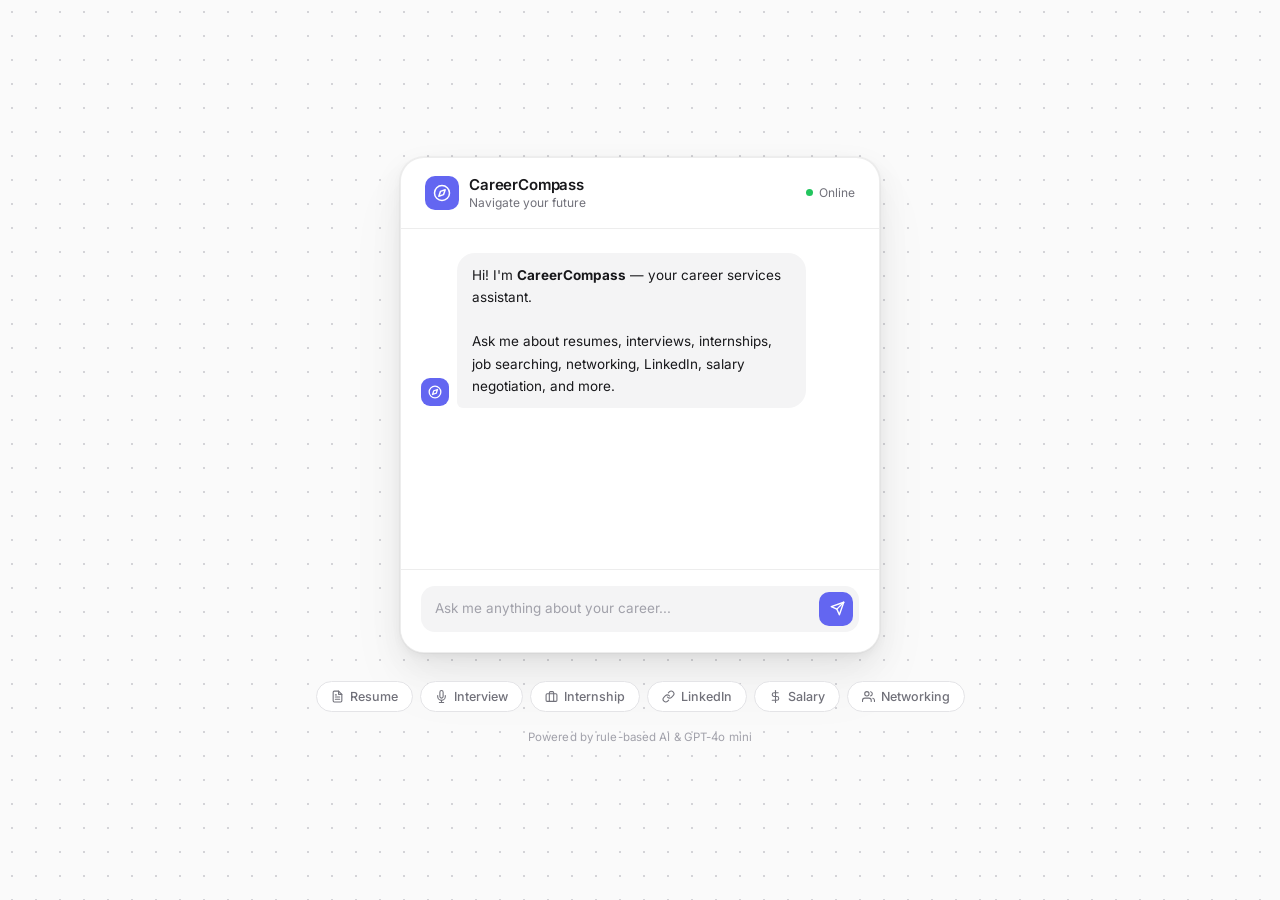
==== templates/index.html @ b81b50ea "Initial Commit" ====
<!DOCTYPE html>
<html lang="en">
<head>
  <meta charset="UTF-8" />
  <meta name="viewport" content="width=device-width, initial-scale=1.0" />
  <title>CareerCompass</title>
  <link rel="stylesheet" href="/static/style.css" />
</head>
<body>

  <!-- Chat Card -->
  <div class="chat-card">

    <!-- Header -->
    <div class="chat-header">
      <div class="header-icon">
        <!-- Compass icon -->
        <svg viewBox="0 0 24 24">
          <circle cx="12" cy="12" r="10"/>
          <polygon points="16.24 7.76 14.12 14.12 7.76 16.24 9.88 9.88 16.24 7.76"/>
        </svg>
      </div>
      <div class="header-text">
        <h1>CareerCompass</h1>
        <p>Navigate your future</p>
      </div>
      <div class="header-status">
        <div class="status-dot"></div>
        Online
      </div>
    </div>

    <!-- Messages -->
    <div class="chat-messages" id="chat-messages">

      <!-- Welcome message -->
      <div class="message bot">
        <div class="avatar bot-avatar">
          <svg viewBox="0 0 24 24">
            <circle cx="12" cy="12" r="10"/>
            <polygon points="16.24 7.76 14.12 14.12 7.76 16.24 9.88 9.88 16.24 7.76"/>
          </svg>
        </div>
        <div class="bubble">
          Hi! I'm <strong>CareerCompass</strong> — your career services assistant.<br><br>
          Ask me about resumes, interviews, internships, job searching, networking, LinkedIn, salary negotiation, and more.
        </div>
      </div>

      <!-- Typing indicator (hidden by default) -->
      <div class="typing-indicator" id="typing-indicator">
        <div class="avatar bot-avatar">
          <svg viewBox="0 0 24 24">
            <circle cx="12" cy="12" r="10"/>
            <polygon points="16.24 7.76 14.12 14.12 7.76 16.24 9.88 9.88 16.24 7.76"/>
          </svg>
        </div>
        <div class="typing-bubble">
          <div class="typing-dot"></div>
          <div class="typing-dot"></div>
          <div class="typing-dot"></div>
        </div>
      </div>

    </div>

    <!-- Input -->
    <div class="chat-input-area">
      <div class="input-row">
        <textarea
          id="user-input"
          rows="1"
          placeholder="Ask me anything about your career..."
        ></textarea>
        <button id="send-btn" aria-label="Send">
          <!-- Send arrow -->
          <svg viewBox="0 0 24 24">
            <line x1="22" y1="2" x2="11" y2="13"/>
            <polygon points="22 2 15 22 11 13 2 9 22 2"/>
          </svg>
        </button>
      </div>
    </div>

  </div>

  <!-- Quick-start chips (below card) -->
  <div class="chips-row">
    <button class="chip" onclick="sendChip('How do I write a resume?')">
      <!-- Document icon -->
      <svg viewBox="0 0 24 24"><path d="M14 2H6a2 2 0 0 0-2 2v16a2 2 0 0 0 2 2h12a2 2 0 0 0 2-2V8z"/><polyline points="14 2 14 8 20 8"/><line x1="16" y1="13" x2="8" y2="13"/><line x1="16" y1="17" x2="8" y2="17"/><polyline points="10 9 9 9 8 9"/></svg>
      Resume
    </button>
    <button class="chip" onclick="sendChip('How do I prepare for a job interview?')">
      <!-- Mic icon -->
      <svg viewBox="0 0 24 24"><path d="M12 1a3 3 0 0 0-3 3v8a3 3 0 0 0 6 0V4a3 3 0 0 0-3-3z"/><path d="M19 10v2a7 7 0 0 1-14 0v-2"/><line x1="12" y1="19" x2="12" y2="23"/><line x1="8" y1="23" x2="16" y2="23"/></svg>
      Interview
    </button>
    <button class="chip" onclick="sendChip('How do I find an internship?')">
      <!-- Briefcase icon -->
      <svg viewBox="0 0 24 24"><rect x="2" y="7" width="20" height="14" rx="2" ry="2"/><path d="M16 21V5a2 2 0 0 0-2-2h-4a2 2 0 0 0-2 2v16"/></svg>
      Internship
    </button>
    <button class="chip" onclick="sendChip('How do I optimize my LinkedIn profile?')">
      <!-- Link icon -->
      <svg viewBox="0 0 24 24"><path d="M10 13a5 5 0 0 0 7.54.54l3-3a5 5 0 0 0-7.07-7.07l-1.72 1.71"/><path d="M14 11a5 5 0 0 0-7.54-.54l-3 3a5 5 0 0 0 7.07 7.07l1.71-1.71"/></svg>
      LinkedIn
    </button>
    <button class="chip" onclick="sendChip('How do I negotiate my salary?')">
      <!-- Dollar icon -->
      <svg viewBox="0 0 24 24"><line x1="12" y1="1" x2="12" y2="23"/><path d="M17 5H9.5a3.5 3.5 0 0 0 0 7h5a3.5 3.5 0 0 1 0 7H6"/></svg>
      Salary
    </button>
    <button class="chip" onclick="sendChip('How do I start networking?')">
      <!-- Users icon -->
      <svg viewBox="0 0 24 24"><path d="M17 21v-2a4 4 0 0 0-4-4H5a4 4 0 0 0-4 4v2"/><circle cx="9" cy="7" r="4"/><path d="M23 21v-2a4 4 0 0 0-3-3.87"/><path d="M16 3.13a4 4 0 0 1 0 7.75"/></svg>
      Networking
    </button>
  </div>

  <!-- Footer -->
  <p class="page-footer">Powered by rule-based AI &amp; GPT-4o mini</p>

  <script>
    const messagesEl = document.getElementById('chat-messages');
    const inputEl    = document.getElementById('user-input');
    const sendBtn    = document.getElementById('send-btn');
    const typingEl   = document.getElementById('typing-indicator');

    // Auto-resize textarea
    inputEl.addEventListener('input', () => {
      inputEl.style.height = 'auto';
      inputEl.style.height = Math.min(inputEl.scrollHeight, 80) + 'px';
    });

    // Enter to send, Shift+Enter for newline
    inputEl.addEventListener('keydown', (e) => {
      if (e.key === 'Enter' && !e.shiftKey) {
        e.preventDefault();
        sendMessage();
      }
    });

    sendBtn.addEventListener('click', sendMessage);

    function sendChip(text) {
      inputEl.value = text;
      sendMessage();
    }

    function appendMessage(role, text) {
      // Remove typing indicator before appending
      typingEl.classList.remove('visible');

      const wrapper = document.createElement('div');
      wrapper.className = `message ${role}`;

      const avatarSVG = `
        <svg viewBox="0 0 24 24">
          <circle cx="12" cy="12" r="10"/>
          <polygon points="16.24 7.76 14.12 14.12 7.76 16.24 9.88 9.88 16.24 7.76"/>
        </svg>`;

      const userAvatarSVG = `
        <svg viewBox="0 0 24 24">
          <path d="M20 21v-2a4 4 0 0 0-4-4H8a4 4 0 0 0-4 4v2"/>
          <circle cx="12" cy="7" r="4"/>
        </svg>`;

      if (role === 'bot') {
        wrapper.innerHTML = `
          <div class="avatar bot-avatar">${avatarSVG}</div>
          <div class="bubble">${escapeHtml(text)}</div>`;
      } else {
        wrapper.innerHTML = `
          <div class="avatar user-avatar">${userAvatarSVG}</div>
          <div class="bubble">${escapeHtml(text)}</div>`;
      }

      // Insert before typing indicator
      messagesEl.insertBefore(wrapper, typingEl);
      scrollToBottom();
    }

    function showTyping() {
      typingEl.classList.add('visible');
      scrollToBottom();
    }

    function scrollToBottom() {
      messagesEl.scrollTop = messagesEl.scrollHeight;
    }

    function escapeHtml(str) {
      return str
        .replace(/&/g, '&amp;')
        .replace(/</g, '&lt;')
        .replace(/>/g, '&gt;')
        .replace(/\n/g, '<br>');
    }

    async function sendMessage() {
      const text = inputEl.value.trim();
      if (!text) return;

      // Clear input
      inputEl.value = '';
      inputEl.style.height = 'auto';

      // Show user message
      appendMessage('user', text);

      // Show typing indicator
      showTyping();

      try {
        const res = await fetch('/chat', {
          method: 'POST',
          headers: { 'Content-Type': 'application/json' },
          body: JSON.stringify({ message: text }),
        });
        const data = await res.json();
        appendMessage('bot', data.response);
      } catch {
        appendMessage('bot', 'Sorry, something went wrong. Please try again.');
      }
    }
  </script>

</body>
</html>
---- static/style.css ----
@import url('https://fonts.googleapis.com/css2?family=Inter:wght@400;500;600&display=swap');

*, *::before, *::after {
  box-sizing: border-box;
  margin: 0;
  padding: 0;
}

:root {
  --indigo: #6366f1;
  --indigo-light: #eef2ff;
  --indigo-hover: #4f46e5;
  --text-primary: #18181b;
  --text-secondary: #71717a;
  --border: rgba(0, 0, 0, 0.07);
  --bubble-bot: #f4f4f5;
  --white: #ffffff;
  --radius-card: 24px;
  --radius-bubble: 18px;
}

html, body {
  height: 100%;
  font-family: 'Inter', -apple-system, BlinkMacSystemFont, sans-serif;
  background-color: #fafafa;
  background-image: radial-gradient(circle, #d4d4d8 1px, transparent 1px);
  background-size: 24px 24px;
  display: flex;
  flex-direction: column;
  align-items: center;
  justify-content: center;
  min-height: 100vh;
  padding: 40px 20px;
  color: var(--text-primary);
  -webkit-font-smoothing: antialiased;
}

/* ── Page entrance animation ── */
@keyframes pageIn {
  from { opacity: 0; transform: translateY(16px) scale(0.98); }
  to   { opacity: 1; transform: translateY(0) scale(1); }
}

/* ── Card ── */
.chat-card {
  width: 100%;
  max-width: 480px;
  background: var(--white);
  border-radius: var(--radius-card);
  border: 1px solid var(--border);
  box-shadow:
    0 0 0 1px rgba(0,0,0,0.03),
    0 4px 8px rgba(0,0,0,0.04),
    0 12px 32px rgba(0,0,0,0.07),
    0 32px 64px rgba(0,0,0,0.04);
  display: flex;
  flex-direction: column;
  overflow: hidden;
  animation: pageIn 0.45s cubic-bezier(0.22, 1, 0.36, 1) both;
}

/* ── Header ── */
.chat-header {
  display: flex;
  align-items: center;
  gap: 10px;
  padding: 18px 24px;
  border-bottom: 1px solid var(--border);
}

.header-icon {
  width: 34px;
  height: 34px;
  background: var(--indigo);
  border-radius: 10px;
  display: flex;
  align-items: center;
  justify-content: center;
  flex-shrink: 0;
}

.header-icon svg {
  width: 18px;
  height: 18px;
  color: white;
  fill: none;
  stroke: currentColor;
  stroke-width: 2;
  stroke-linecap: round;
  stroke-linejoin: round;
}

.header-text h1 {
  font-size: 15px;
  font-weight: 600;
  letter-spacing: -0.01em;
  color: var(--text-primary);
  line-height: 1.2;
}

.header-text p {
  font-size: 12px;
  color: var(--text-secondary);
  margin-top: 1px;
}

.header-status {
  margin-left: auto;
  display: flex;
  align-items: center;
  gap: 6px;
  font-size: 12px;
  color: var(--text-secondary);
}

.status-dot {
  width: 7px;
  height: 7px;
  border-radius: 50%;
  background: #22c55e;
  animation: pulse-dot 2s ease-in-out infinite;
}

@keyframes pulse-dot {
  0%, 100% { opacity: 1; }
  50%       { opacity: 0.5; }
}

/* ── Messages area ── */
.chat-messages {
  flex: 1;
  overflow-y: auto;
  padding: 24px 20px;
  display: flex;
  flex-direction: column;
  gap: 14px;
  min-height: 340px;
  max-height: 400px;
  scroll-behavior: smooth;
}

.chat-messages::-webkit-scrollbar { width: 4px; }
.chat-messages::-webkit-scrollbar-track { background: transparent; }
.chat-messages::-webkit-scrollbar-thumb { background: #e4e4e7; border-radius: 4px; }

/* ── Message entrance animation ── */
@keyframes msgIn {
  from { opacity: 0; transform: translateY(10px); }
  to   { opacity: 1; transform: translateY(0); }
}

.message {
  display: flex;
  gap: 8px;
  align-items: flex-end;
  animation: msgIn 0.28s cubic-bezier(0.22, 1, 0.36, 1) both;
  max-width: 88%;
}

.message.user {
  align-self: flex-end;
  flex-direction: row-reverse;
}

.message.bot {
  align-self: flex-start;
}

/* ── Avatars ── */
.avatar {
  width: 28px;
  height: 28px;
  border-radius: 9px;
  display: flex;
  align-items: center;
  justify-content: center;
  flex-shrink: 0;
  margin-bottom: 2px;
}

.avatar.bot-avatar {
  background: var(--indigo);
}

.avatar.bot-avatar svg {
  width: 14px;
  height: 14px;
  color: white;
  fill: none;
  stroke: currentColor;
  stroke-width: 2.2;
  stroke-linecap: round;
  stroke-linejoin: round;
}

.avatar.user-avatar {
  background: #e4e4e7;
}

.avatar.user-avatar svg {
  width: 14px;
  height: 14px;
  color: #71717a;
  fill: none;
  stroke: currentColor;
  stroke-width: 2;
  stroke-linecap: round;
  stroke-linejoin: round;
}

/* ── Bubbles ── */
.bubble {
  padding: 11px 15px;
  font-size: 13.5px;
  line-height: 1.65;
  border-radius: var(--radius-bubble);
  max-width: 100%;
  word-break: break-word;
}

.message.bot .bubble {
  background: var(--bubble-bot);
  color: var(--text-primary);
  border-bottom-left-radius: 6px;
}

.message.user .bubble {
  background: var(--indigo);
  color: white;
  border-bottom-right-radius: 6px;
}

/* ── Typing indicator ── */
.typing-indicator {
  display: none;
  align-self: flex-start;
  gap: 8px;
  align-items: flex-end;
  animation: msgIn 0.28s cubic-bezier(0.22, 1, 0.36, 1) both;
}

.typing-indicator.visible {
  display: flex;
}

.typing-bubble {
  background: var(--bubble-bot);
  border-radius: var(--radius-bubble);
  border-bottom-left-radius: 6px;
  padding: 13px 16px;
  display: flex;
  gap: 5px;
  align-items: center;
}

.typing-dot {
  width: 6px;
  height: 6px;
  border-radius: 50%;
  background: #a1a1aa;
  animation: typingPulse 1.2s ease-in-out infinite;
}

.typing-dot:nth-child(1) { animation-delay: 0s; }
.typing-dot:nth-child(2) { animation-delay: 0.2s; }
.typing-dot:nth-child(3) { animation-delay: 0.4s; }

@keyframes typingPulse {
  0%, 60%, 100% { transform: scale(1);   opacity: 0.4; }
  30%           { transform: scale(1.5); opacity: 1;   }
}

/* ── Input area ── */
.chat-input-area {
  padding: 16px 20px 20px;
  border-top: 1px solid var(--border);
  background: var(--white);
}

.input-row {
  display: flex;
  align-items: center;
  gap: 8px;
  background: #f4f4f5;
  border-radius: 14px;
  padding: 6px 6px 6px 14px;
  transition: box-shadow 0.2s ease, background 0.2s ease;
}

.input-row:focus-within {
  background: var(--white);
  box-shadow: 0 0 0 2px var(--indigo);
}

#user-input {
  flex: 1;
  border: none;
  background: transparent;
  font-family: inherit;
  font-size: 13.5px;
  color: var(--text-primary);
  outline: none;
  resize: none;
  line-height: 1.5;
  max-height: 80px;
  overflow-y: auto;
  padding: 4px 0;
}

#user-input::placeholder { color: #a1a1aa; }

#send-btn {
  width: 34px;
  height: 34px;
  border-radius: 10px;
  background: var(--indigo);
  border: none;
  cursor: pointer;
  display: flex;
  align-items: center;
  justify-content: center;
  flex-shrink: 0;
  transition: background 0.15s ease, transform 0.15s ease, box-shadow 0.15s ease;
}

#send-btn:hover {
  background: var(--indigo-hover);
  transform: scale(1.06);
  box-shadow: 0 4px 12px rgba(99, 102, 241, 0.4);
}

#send-btn:active { transform: scale(0.97); }

#send-btn svg {
  width: 15px;
  height: 15px;
  color: white;
  fill: none;
  stroke: currentColor;
  stroke-width: 2.2;
  stroke-linecap: round;
  stroke-linejoin: round;
  transform: translateX(1px);
}

/* ── Quick chips ── */
.chips-row {
  display: flex;
  flex-wrap: wrap;
  gap: 7px;
  margin-top: 28px;
  justify-content: center;
  animation: pageIn 0.5s 0.15s cubic-bezier(0.22, 1, 0.36, 1) both;
}

.chip {
  background: var(--white);
  border: 1px solid #e4e4e7;
  border-radius: 999px;
  padding: 7px 14px;
  font-size: 12.5px;
  font-family: inherit;
  color: var(--text-secondary);
  cursor: pointer;
  transition: all 0.18s ease;
  display: flex;
  align-items: center;
  gap: 6px;
  font-weight: 500;
}

.chip svg {
  width: 13px;
  height: 13px;
  flex-shrink: 0;
  stroke: currentColor;
  fill: none;
  stroke-width: 2;
  stroke-linecap: round;
  stroke-linejoin: round;
}

.chip:hover {
  background: var(--indigo-light);
  border-color: #c7d2fe;
  color: var(--indigo);
  transform: translateY(-2px);
  box-shadow: 0 4px 12px rgba(99, 102, 241, 0.12);
}

.chip:active { transform: translateY(0); }

/* ── Footer tagline ── */
.page-footer {
  margin-top: 18px;
  font-size: 11.5px;
  color: #a1a1aa;
  letter-spacing: 0.01em;
  animation: pageIn 0.5s 0.25s cubic-bezier(0.22, 1, 0.36, 1) both;
}
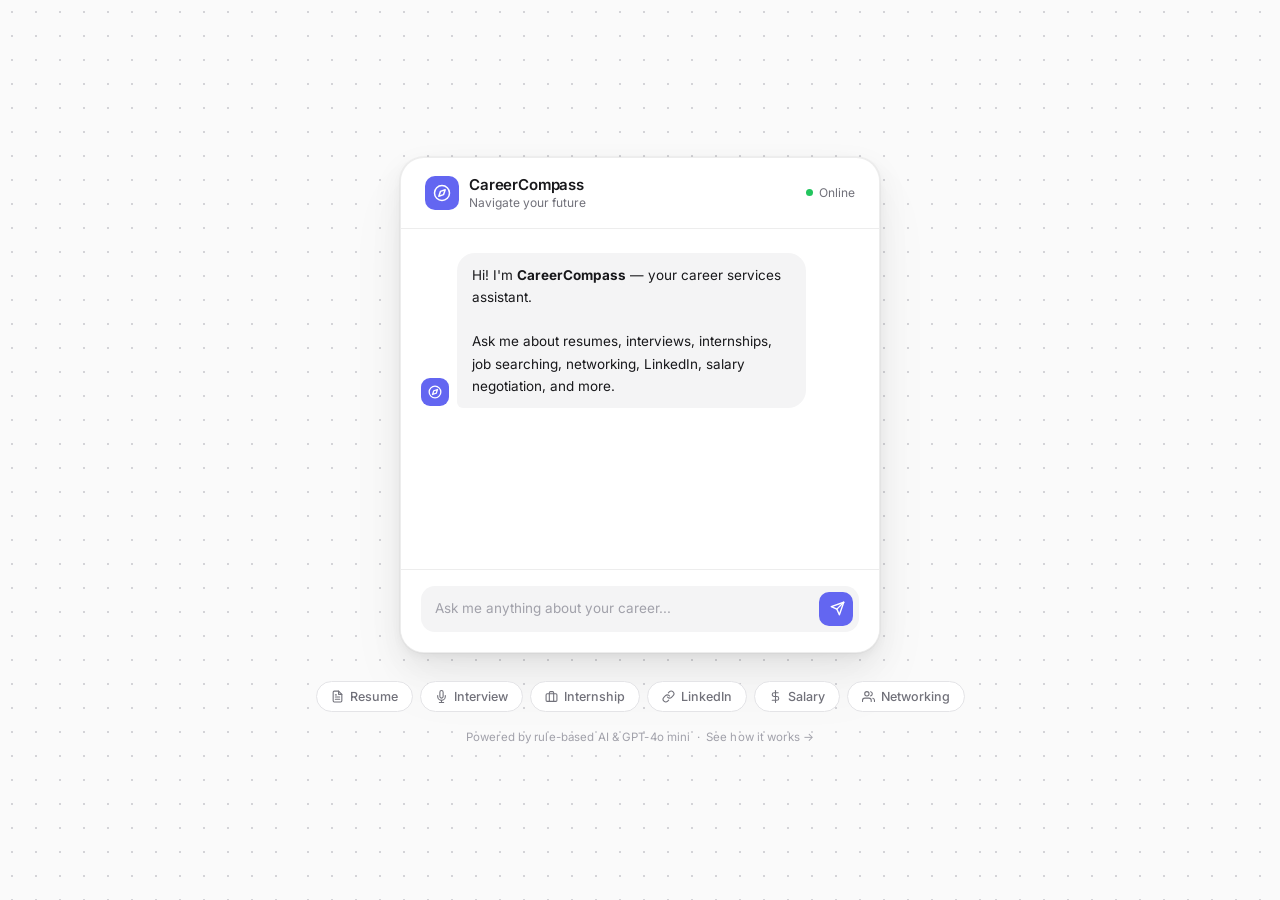
==== commit d0e519cb: "Add visualizer feature with analysis functionality and styling" ====
--- a/templates/index.html
+++ b/templates/index.html
@@ -119,7 +119,10 @@
   </div>
 
   <!-- Footer -->
-  <p class="page-footer">Powered by rule-based AI &amp; GPT-4o mini</p>
+  <p class="page-footer">
+    Powered by rule-based AI &amp; GPT-4o mini &nbsp;·&nbsp;
+    <a href="/visualizer" class="footer-link">See how it works →</a>
+  </p>
 
   <script>
     const messagesEl = document.getElementById('chat-messages');
--- a/static/style.css
+++ b/static/style.css
@@ -398,3 +398,11 @@
   letter-spacing: 0.01em;
   animation: pageIn 0.5s 0.25s cubic-bezier(0.22, 1, 0.36, 1) both;
 }
+
+.footer-link {
+  color: #a1a1aa;
+  text-decoration: none;
+  transition: color 0.15s;
+}
+
+.footer-link:hover { color: var(--indigo); }
